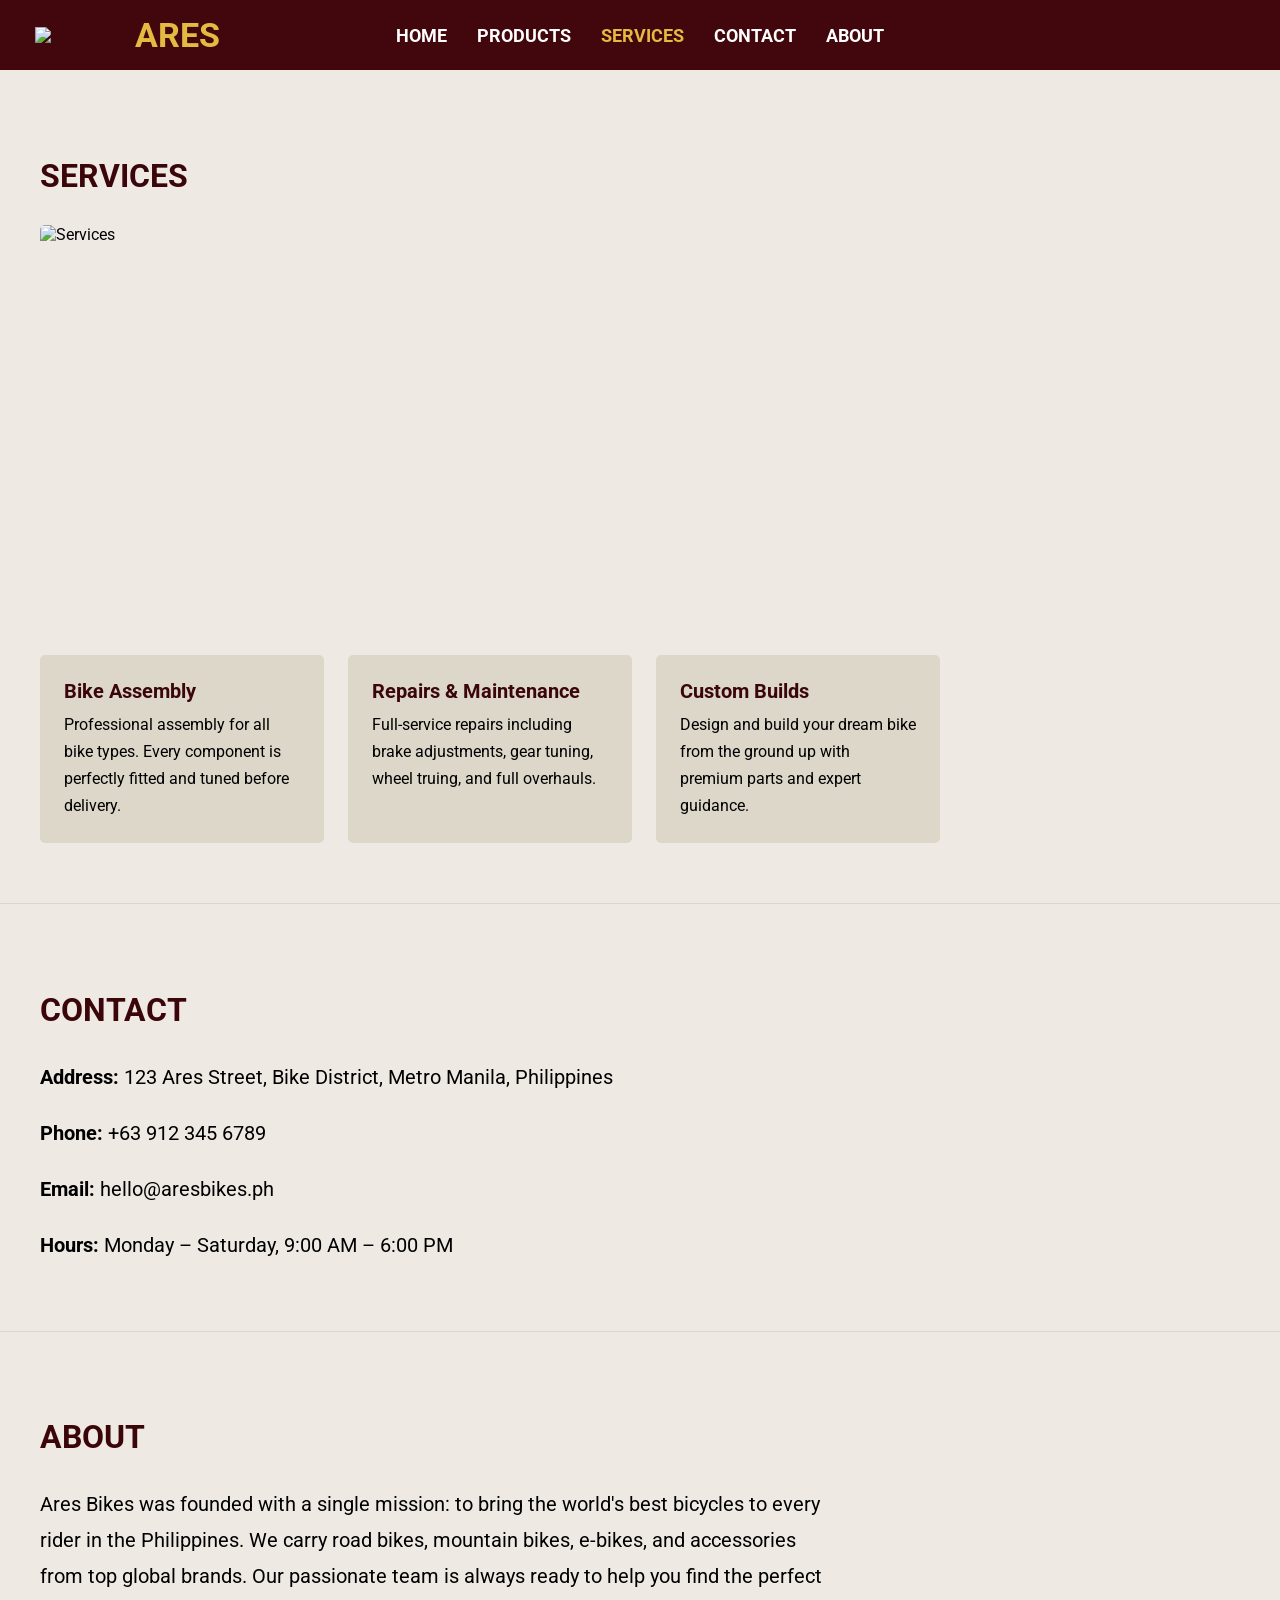
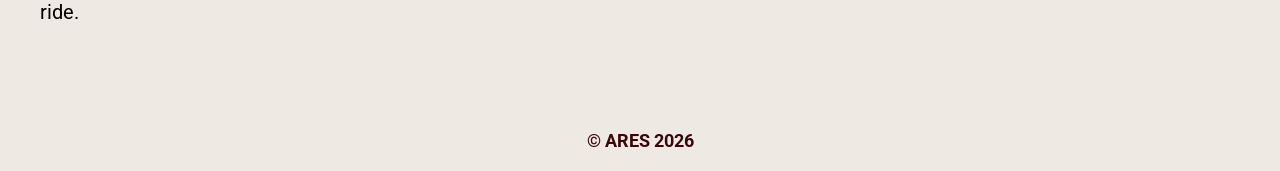
==== products.html @ cb3aa29f "Add files via upload" ====
<!DOCTYPE html>
<html>
<head>
  <title>Ares Bikes – Services</title>
  <link rel="stylesheet" href="styles.css">
</head>
<body>

<header>
  <a href="index.html" class="logo">
    <img src="https://png.pngtree.com/png-vector/20220705/ourmid/pngtree-bicycle-logo-icon-silhouette-png-image_5683291.png">
    <h1>ARES</h1>
  </a>
  <nav>
    <a href="index.html">HOME</a>
    <a href="products.html">PRODUCTS</a>
    <a href="services.html" class="active">SERVICES</a>
    <a href="#contact">CONTACT</a>
    <a href="#about">ABOUT</a>
  </nav>
</header>


<section id="services" class="info-section">
  <h2>SERVICES</h2>
  <img src="https://www.cyclelab.com/uploads/pages/1761317401.jpg" alt="Services" class="services-img">
  <div class="service-cards">
    <div class="service-card">
      <h3>Bike Assembly</h3>
      <p>Professional assembly for all bike types. Every component is perfectly fitted and tuned before delivery.</p>
    </div>
    <div class="service-card">
      <h3>Repairs & Maintenance</h3>
      <p>Full-service repairs including brake adjustments, gear tuning, wheel truing, and full overhauls.</p>
    </div>
    <div class="service-card">
      <h3>Custom Builds</h3>
      <p>Design and build your dream bike from the ground up with premium parts and expert guidance.</p>
    </div>
  </div>
</section>


<section id="contact" class="info-section">
  <h2>CONTACT</h2>
  <div class="contact-info">
    <p><strong>Address:</strong> 123 Ares Street, Bike District, Metro Manila, Philippines</p>
    <p><strong>Phone:</strong> +63 912 345 6789</p>
    <p><strong>Email:</strong> hello@aresbikes.ph</p>
    <p><strong>Hours:</strong> Monday – Saturday, 9:00 AM – 6:00 PM</p>
  </div>
</section>


<section id="about" class="info-section">
  <h2>ABOUT</h2>
  <p class="about-text">
    Ares Bikes was founded with a single mission: to bring the world's best bicycles to every rider in the Philippines. We carry road bikes, mountain bikes, e-bikes, and accessories from top global brands. Our passionate team is always ready to help you find the perfect ride.
  </p>
</section>

<footer>© ARES 2026</footer>

</body>
</html>
---- styles.css ----
@import url('https://fonts.googleapis.com/css2?family=Roboto:wght@400;700&display=swap');

html { scroll-behavior: smooth; }

body {
  background: #EFE9E3;
  margin: 0;
  font-family: 'Roboto', sans-serif;
}


header {
  background: #41070c;
  color: #FFFFFF;
  padding: 15px 35px;
  display: flex;
  align-items: center;
  position: sticky;
  top: 0;
  z-index: 1000;
}

.logo {
  display: flex;
  align-items: center;
  text-decoration: none;
}

.logo img {
  width: 90px;
  margin-right: 10px;
}

.logo h1 {
  font-size: 34px;
  margin: 0;
  color: #E5BA41;
}

nav {
  position: absolute;
  left: 50%;
  transform: translateX(-50%);
  display: flex;
  gap: 30px;
}

nav a {
  color: #FFFFFF;
  text-decoration: none;
  font-weight: bold;
  font-size: 18px;
  transition: color 0.2s;
}

nav a:hover, nav a.active { color: #E5BA41; }


footer {
  text-align: center;
  font-size: 18px;
  font-weight: bold;
  padding: 20px;
  color: #3B060A;
}


.hero {
  display: flex;
  padding: 60px 40px;
  gap: 24px;
}

.hero-text {
  width: 25%;
  padding: 20px;
  font-size: 20px;
  line-height: 1.7;
}

.hero-grid {
  width: 75%;
  display: grid;
  grid-template-columns: 1fr 1fr;
  gap: 15px;
}

.hero-grid img {
  width: 100%;
  height: 250px;
  object-fit: cover;
  border-radius: 4px;
}


.products-section {
  padding: 60px 40px;
}

.products-section h1 {
  font-size: 36px;
  text-align: center;
  color: #3B060A;
  margin-bottom: 40px;
}

.category { margin-bottom: 50px; }

.category h2 {
  font-size: 28px;
  color: #3B060A;
  margin-bottom: 16px;
}

.product-grid {
  display: grid;
  grid-template-columns: repeat(auto-fill, minmax(220px, 1fr));
  gap: 20px;
}

.product-card {
  background: #DCD7C9;
  padding: 15px;
  text-align: center;
  border-radius: 5px;
}

.product-card img {
  width: 100%;
  height: 180px;
  object-fit: cover;
  border-radius: 5px;
  margin-bottom: 10px;
}

.product-card p { margin: 4px 0; font-size: 15px; }
.price { font-weight: bold; color: #3B060A; }


.info-section {
  padding: 60px 40px;
  border-bottom: 1px solid #DCD7C9;
}

.info-section:last-of-type { border-bottom: none; }

.info-section h2 {
  font-size: 32px;
  font-weight: bold;
  color: #3B060A;
  margin-bottom: 30px;
}

.services-img {
  width: 100%;
  max-width: 800px;
  height: 400px;
  object-fit: cover;
  border-radius: 5px;
  margin-bottom: 30px;
  display: block;
}

.service-cards {
  display: grid;
  grid-template-columns: repeat(auto-fill, minmax(260px, 1fr));
  gap: 24px;
  max-width: 900px;
}

.service-card {
  background: #DCD7C9;
  border-radius: 5px;
  padding: 24px;
}

.service-card h3 {
  font-size: 20px;
  font-weight: bold;
  color: #3B060A;
  margin: 0 0 8px;
}

.service-card p {
  font-size: 16px;
  line-height: 1.7;
  margin: 0;
}

.contact-info, .about-text {
  max-width: 800px;
  font-size: 20px;
  line-height: 1.8;
}

.contact-info p { margin-bottom: 8px; }
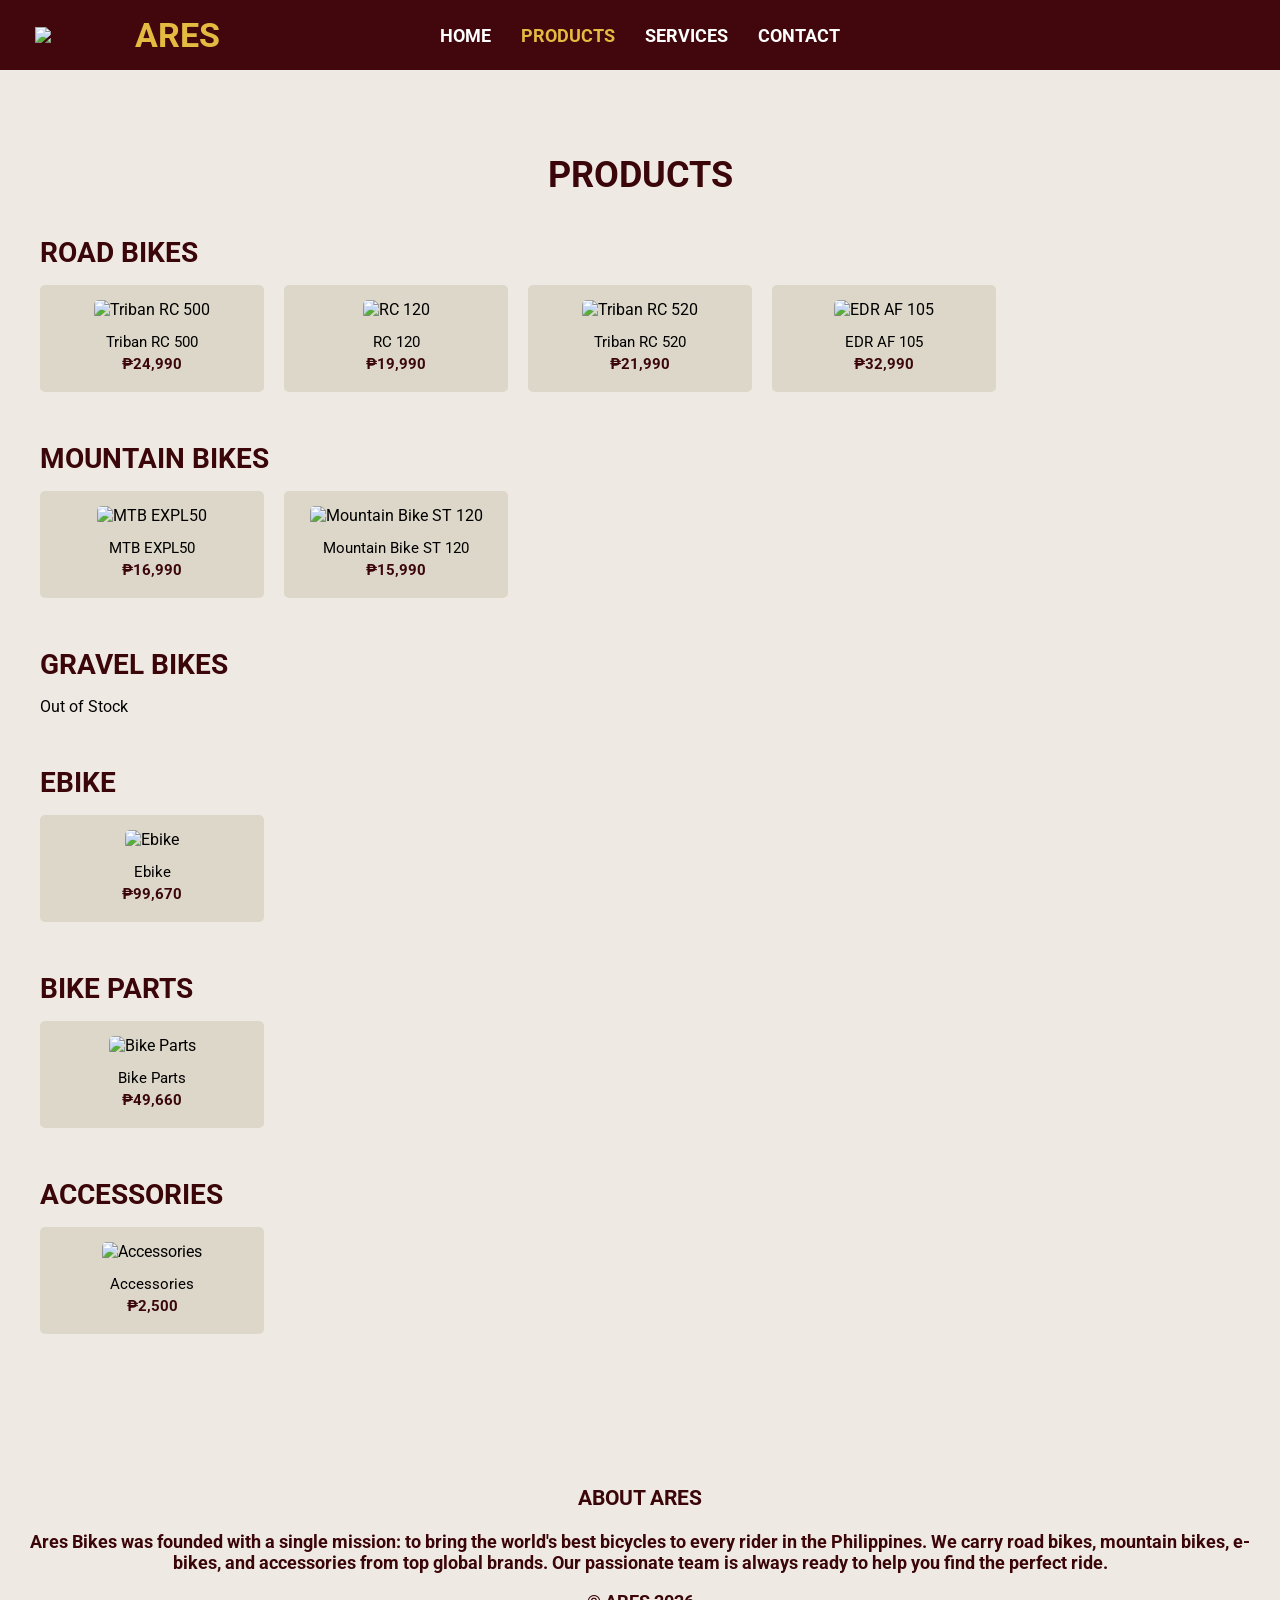
==== commit f7a4d622: "Update products.html" ====
--- a/products.html
+++ b/products.html
@@ -1,7 +1,7 @@
 <!DOCTYPE html>
 <html>
 <head>
-  <title>Ares Bikes – Services</title>
+  <title>Ares Bikes – Products</title>
   <link rel="stylesheet" href="styles.css">
 </head>
 <body>
@@ -13,53 +13,104 @@
   </a>
   <nav>
     <a href="index.html">HOME</a>
-    <a href="products.html">PRODUCTS</a>
-    <a href="services.html" class="active">SERVICES</a>
-    <a href="#contact">CONTACT</a>
-    <a href="#about">ABOUT</a>
+    <a href="products.html" class="active">PRODUCTS</a>
+    <a href="services.html">SERVICES</a>
+    <a href="services.html#contact">CONTACT</a>
   </nav>
 </header>
 
+<div class="products-section">
+  <h1>PRODUCTS</h1>
 
-<section id="services" class="info-section">
-  <h2>SERVICES</h2>
-  <img src="https://www.cyclelab.com/uploads/pages/1761317401.jpg" alt="Services" class="services-img">
-  <div class="service-cards">
-    <div class="service-card">
-      <h3>Bike Assembly</h3>
-      <p>Professional assembly for all bike types. Every component is perfectly fitted and tuned before delivery.</p>
-    </div>
-    <div class="service-card">
-      <h3>Repairs & Maintenance</h3>
-      <p>Full-service repairs including brake adjustments, gear tuning, wheel truing, and full overhauls.</p>
-    </div>
-    <div class="service-card">
-      <h3>Custom Builds</h3>
-      <p>Design and build your dream bike from the ground up with premium parts and expert guidance.</p>
+  <div class="category">
+    <h2>ROAD BIKES</h2>
+    <div class="product-grid">
+      <div class="product-card">
+        <img src="https://contents.mediadecathlon.com/p1619170/k$2470d4d473fbec18fcf697f154d42654/triban-rc-500-disc-road-bike-sora-turqoise-blue-triban-8542636.jpg" alt="Triban RC 500">
+        <p>Triban RC 500</p>
+        <p class="price">₱24,990</p>
+      </div>
+      <div class="product-card">
+        <img src="https://contents.mediadecathlon.com/p2573567/k$e328e7263ea4b69fb864e836ef49e64d/rc-120-disc-cn-fr-triban-967129.jpg" alt="RC 120">
+        <p>RC 120</p>
+        <p class="price">₱19,990</p>
+      </div>
+      <div class="product-card">
+        <img src="https://contents.mediadecathlon.com/p1675862/k$66518aef53df5cc6a00842f59c03296d/triban-rc-520-disc-road-bike-105-dark-blue-triban-8542655.jpg" alt="Triban RC 520">
+        <p>Triban RC 520</p>
+        <p class="price">₱21,990</p>
+      </div>
+      <div class="product-card">
+        <img src="https://contents.mediadecathlon.com/p2071193/k$2152a928164301a8c155ccca2f4399d9/edr-af-105-cn-fr-van-rysel-8642228.jpg" alt="EDR AF 105">
+        <p>EDR AF 105</p>
+        <p class="price">₱32,990</p>
+      </div>
     </div>
   </div>
-</section>
 
+  <div class="category">
+    <h2>MOUNTAIN BIKES</h2>
+    <div class="product-grid">
+      <div class="product-card">
+        <img src="https://contents.mediadecathlon.com/p2662674/k$997463e092f8a6a4a1cf391c2d9a1672/mtb-expl50-light-blue-cnfr-rockrider-8941690.jpg" alt="MTB EXPL50">
+        <p>MTB EXPL50</p>
+        <p class="price">₱16,990</p>
+      </div>
+      <div class="product-card">
+        <img src="https://contents.mediadecathlon.com/p2555795/sq/k$6173817268755c5b29fcb33a5536384d/mountain-bike-st-120-275-9-speed-rockrider-8735754.jpg" alt="Mountain Bike ST 120">
+        <p>Mountain Bike ST 120</p>
+        <p class="price">₱15,990</p>
+      </div>
+    </div>
+  </div>
 
-<section id="contact" class="info-section">
-  <h2>CONTACT</h2>
-  <div class="contact-info">
-    <p><strong>Address:</strong> 123 Ares Street, Bike District, Metro Manila, Philippines</p>
-    <p><strong>Phone:</strong> +63 912 345 6789</p>
-    <p><strong>Email:</strong> hello@aresbikes.ph</p>
-    <p><strong>Hours:</strong> Monday – Saturday, 9:00 AM – 6:00 PM</p>
+  <div class="category">
+    <h2>GRAVEL BIKES</h2>
+    <p>Out of Stock</p>
   </div>
-</section>
 
+  <div class="category">
+    <h2>EBIKE</h2>
+    <div class="product-grid">
+      <div class="product-card">
+        <img src="https://encrypted-tbn0.gstatic.com/images?q=tbn:ANd9GcSqTFVKWpsnu3eJjD06YfoQDiV8tYmtllZngw&s" alt="Ebike">
+        <p>Ebike</p>
+        <p class="price">₱99,670</p>
+      </div>
+    </div>
+  </div>
 
-<section id="about" class="info-section">
-  <h2>ABOUT</h2>
-  <p class="about-text">
-    Ares Bikes was founded with a single mission: to bring the world's best bicycles to every rider in the Philippines. We carry road bikes, mountain bikes, e-bikes, and accessories from top global brands. Our passionate team is always ready to help you find the perfect ride.
-  </p>
-</section>
+  <div class="category">
+    <h2>BIKE PARTS</h2>
+    <div class="product-grid">
+      <div class="product-card">
+        <img src="https://encrypted-tbn0.gstatic.com/images?q=tbn:ANd9GcSVeYUnAwgYAJDee9TqcjQdWjbY3uSdWsts_A&s" alt="Bike Parts">
+        <p>Bike Parts</p>
+        <p class="price">₱49,660</p>
+      </div>
+    </div>
+  </div>
 
-<footer>© ARES 2026</footer>
+  <div class="category">
+    <h2>ACCESSORIES</h2>
+    <div class="product-grid">
+      <div class="product-card">
+        <img src="https://encrypted-tbn0.gstatic.com/images?q=tbn:ANd9GcQyT_p-eej8Gi3uJwm9wiyL1R0w_QRmhwF36Q&s" alt="Accessories">
+        <p>Accessories</p>
+        <p class="price">₱2,500</p>
+      </div>
+    </div>
+  </div>
+
+</div>
+
+<footer>
+  <div class="footer-about">
+    <h3>ABOUT ARES</h3>
+    <p>Ares Bikes was founded with a single mission: to bring the world's best bicycles to every rider in the Philippines. We carry road bikes, mountain bikes, e-bikes, and accessories from top global brands. Our passionate team is always ready to help you find the perfect ride.</p>
+  </div>
+  <div class="footer-copy">© ARES 2026</div>
+</footer>
 
 </body>
 </html>
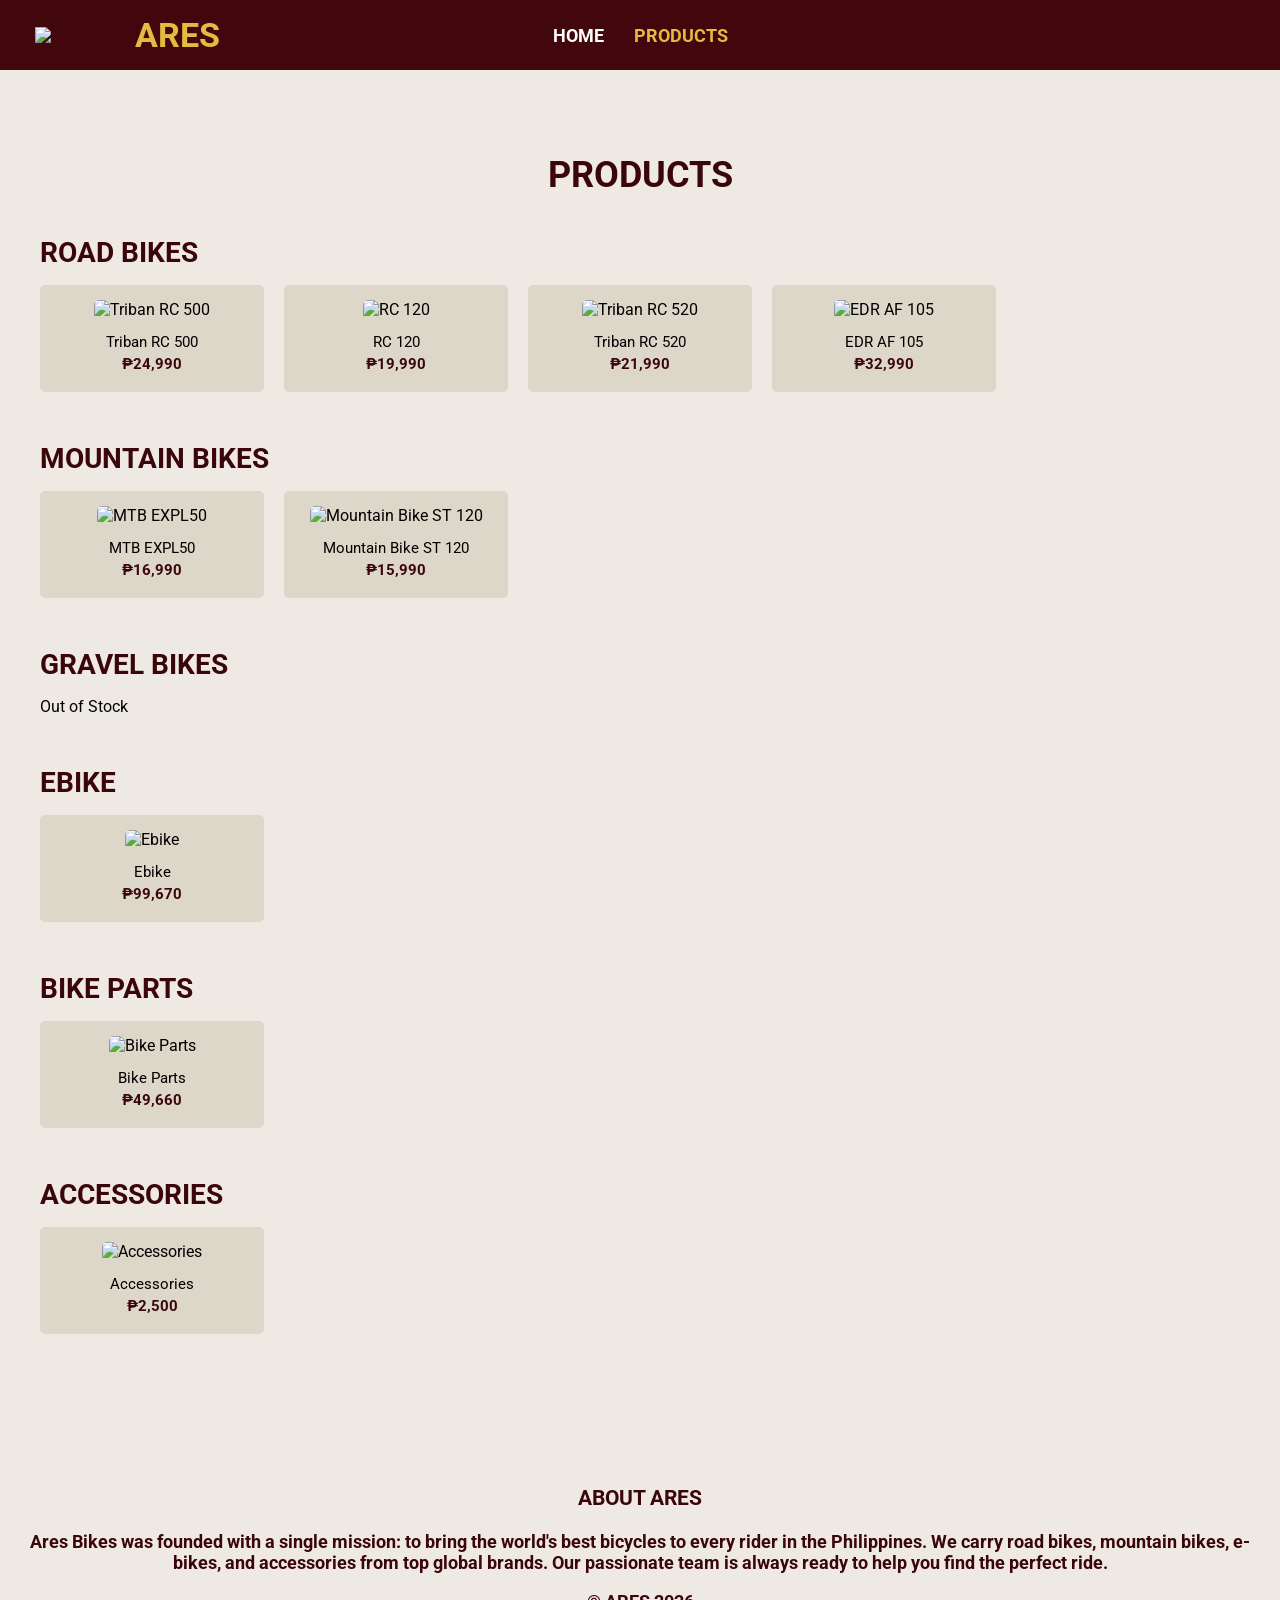
==== commit 06b4dfd7: "Update products.html" ====
--- a/products.html
+++ b/products.html
@@ -14,8 +14,6 @@
   <nav>
     <a href="index.html">HOME</a>
     <a href="products.html" class="active">PRODUCTS</a>
-    <a href="services.html">SERVICES</a>
-    <a href="services.html#contact">CONTACT</a>
   </nav>
 </header>
 
--- a/styles.css
+++ b/styles.css
@@ -151,42 +151,6 @@
   margin-bottom: 30px;
 }
 
-.services-img {
-  width: 100%;
-  max-width: 800px;
-  height: 400px;
-  object-fit: cover;
-  border-radius: 5px;
-  margin-bottom: 30px;
-  display: block;
-}
-
-.service-cards {
-  display: grid;
-  grid-template-columns: repeat(auto-fill, minmax(260px, 1fr));
-  gap: 24px;
-  max-width: 900px;
-}
-
-.service-card {
-  background: #DCD7C9;
-  border-radius: 5px;
-  padding: 24px;
-}
-
-.service-card h3 {
-  font-size: 20px;
-  font-weight: bold;
-  color: #3B060A;
-  margin: 0 0 8px;
-}
-
-.service-card p {
-  font-size: 16px;
-  line-height: 1.7;
-  margin: 0;
-}
-
 .contact-info, .about-text {
   max-width: 800px;
   font-size: 20px;
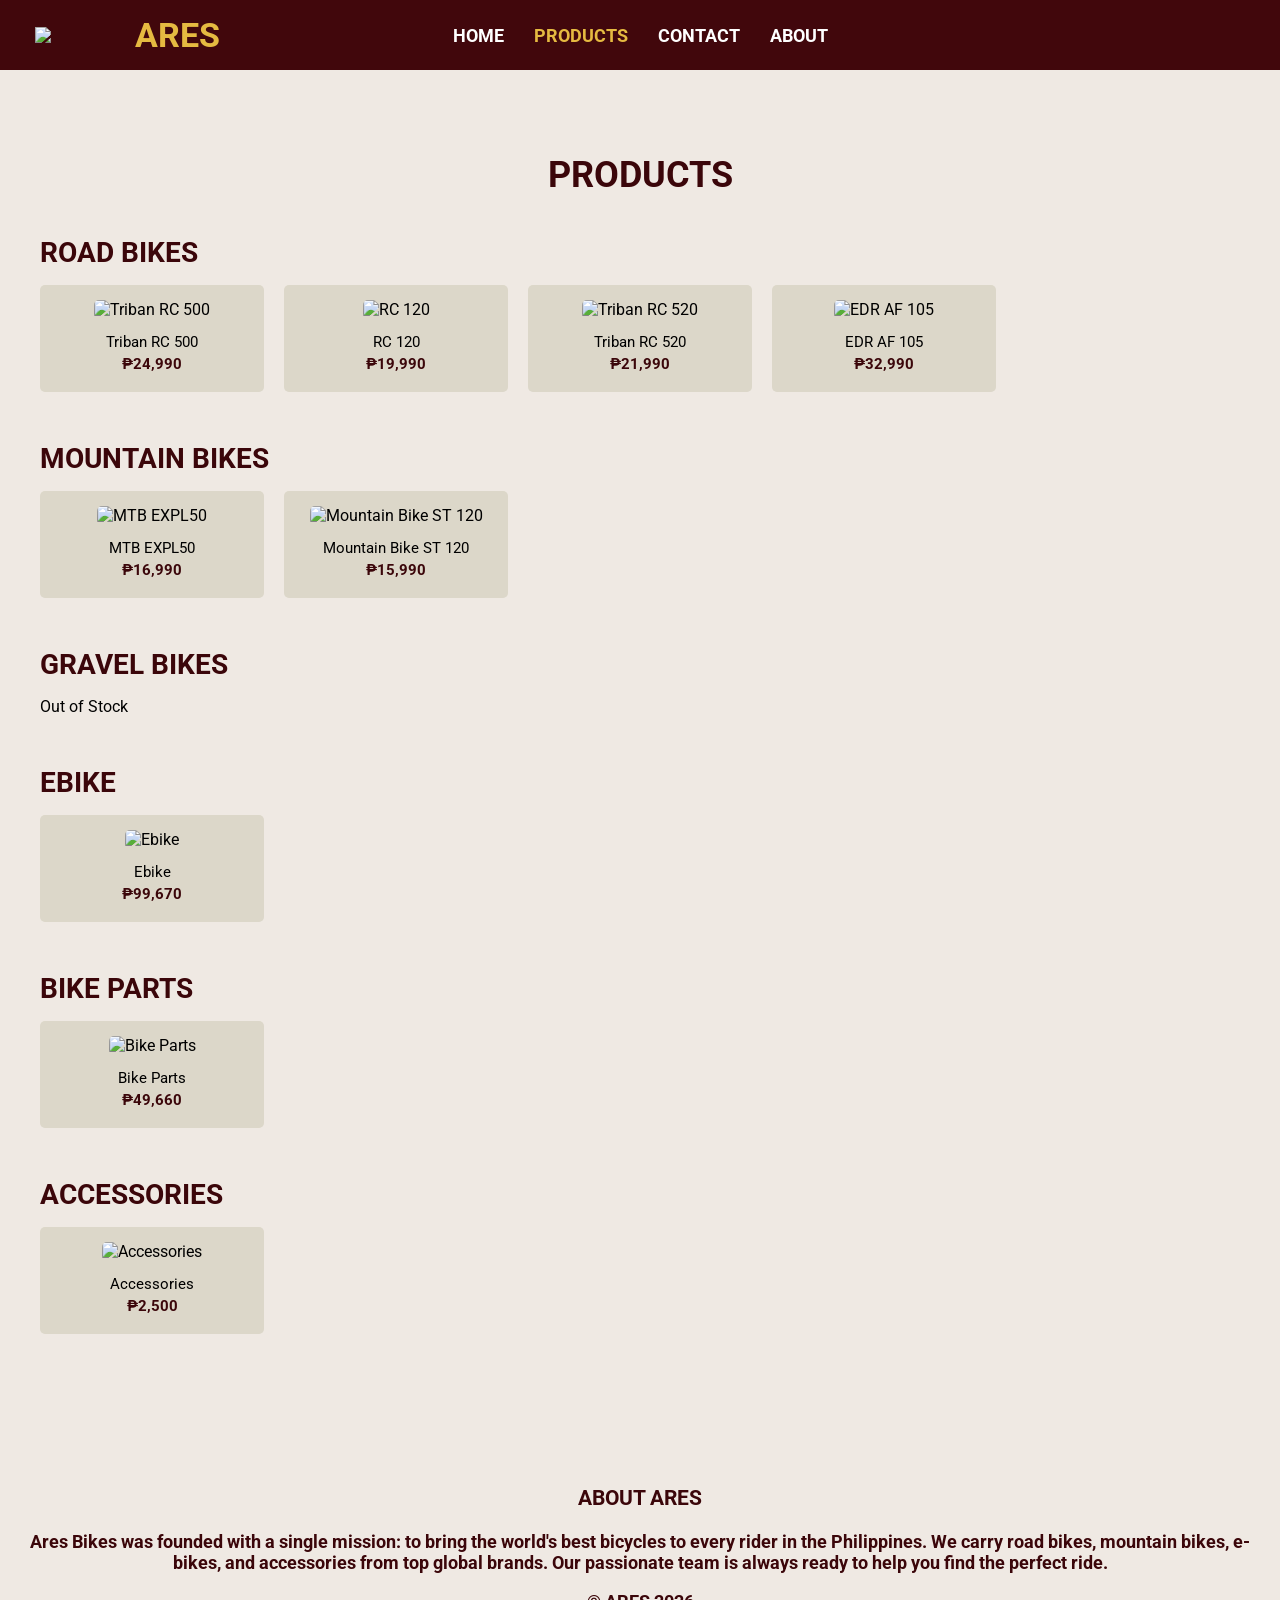
==== commit e8a1439a: "Update products.html" ====
--- a/products.html
+++ b/products.html
@@ -14,6 +14,8 @@
   <nav>
     <a href="index.html">HOME</a>
     <a href="products.html" class="active">PRODUCTS</a>
+    <a href="">CONTACT</a>
+    <a href="">ABOUT</a>
   </nav>
 </header>
 
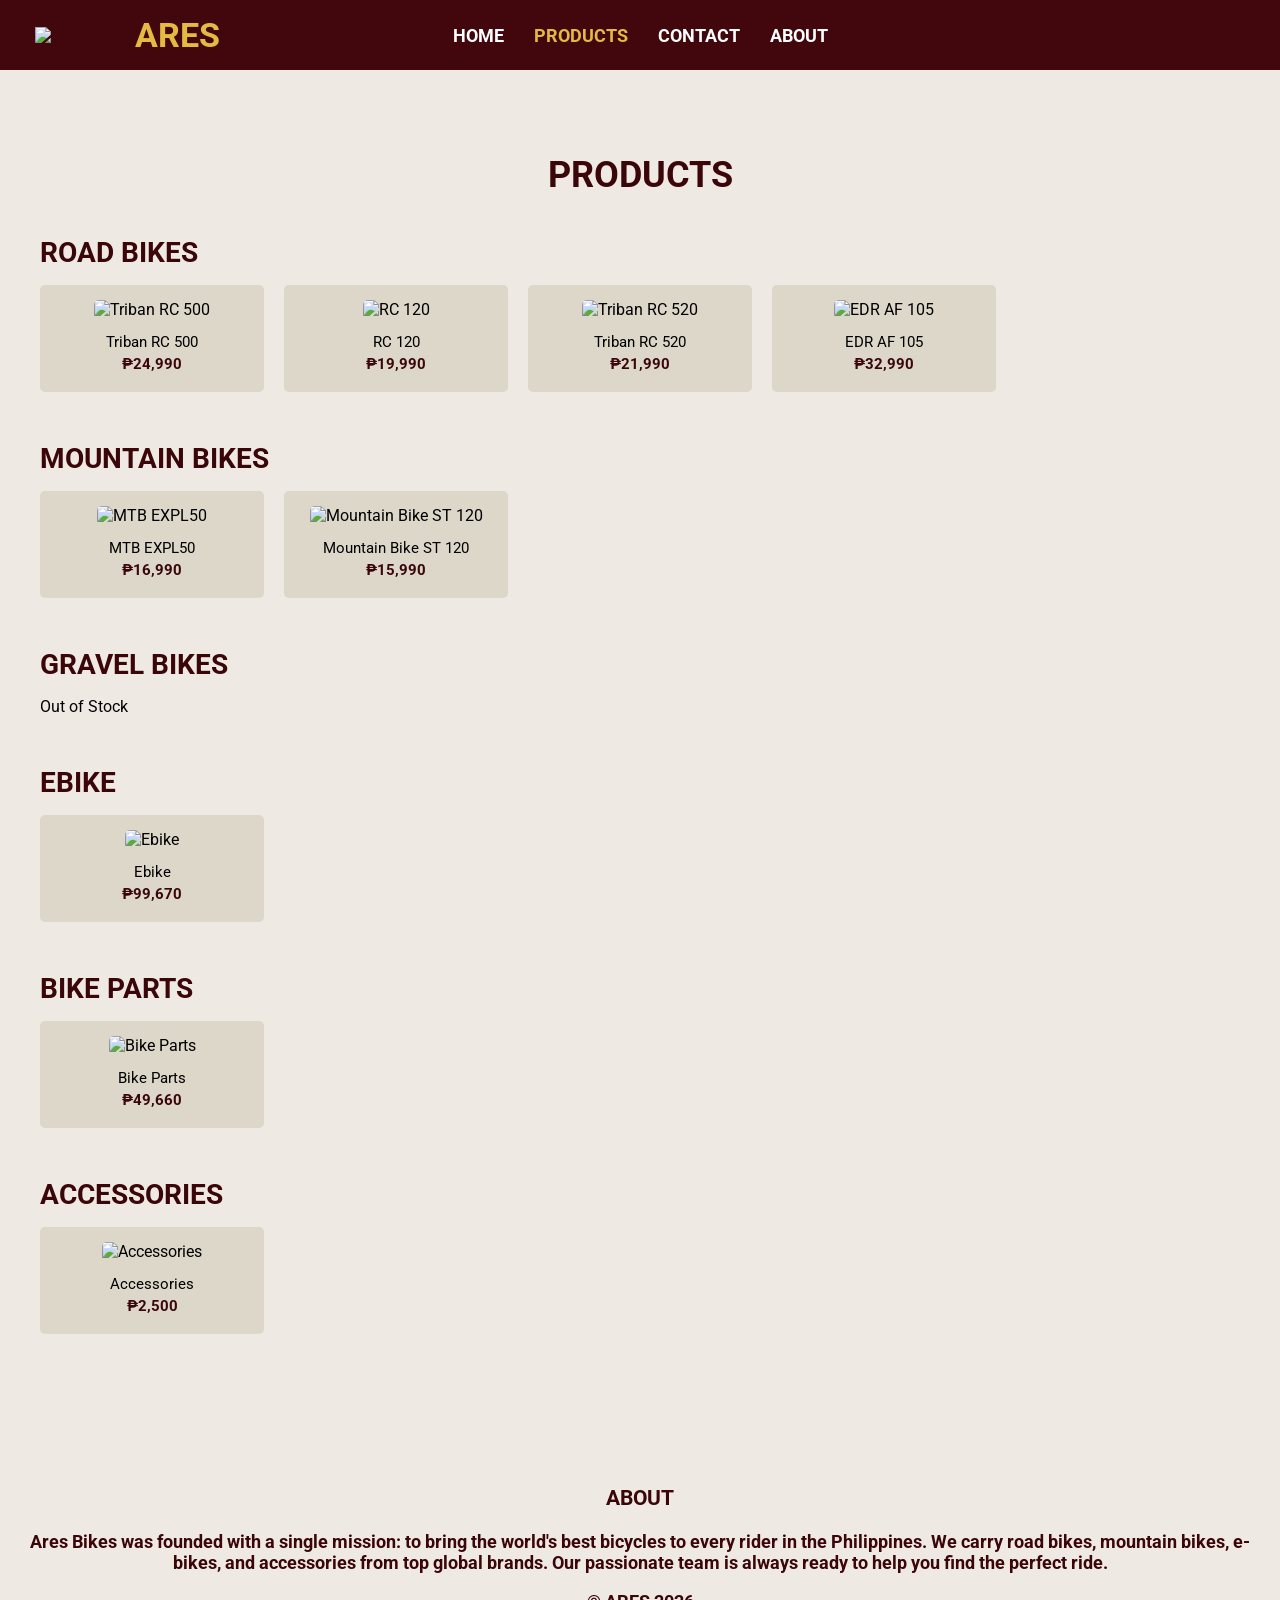
==== commit 3392930f: "Update products.html" ====
--- a/products.html
+++ b/products.html
@@ -106,7 +106,7 @@
 
 <footer>
   <div class="footer-about">
-    <h3>ABOUT ARES</h3>
+    <h3>ABOUT</h3>
     <p>Ares Bikes was founded with a single mission: to bring the world's best bicycles to every rider in the Philippines. We carry road bikes, mountain bikes, e-bikes, and accessories from top global brands. Our passionate team is always ready to help you find the perfect ride.</p>
   </div>
   <div class="footer-copy">© ARES 2026</div>
